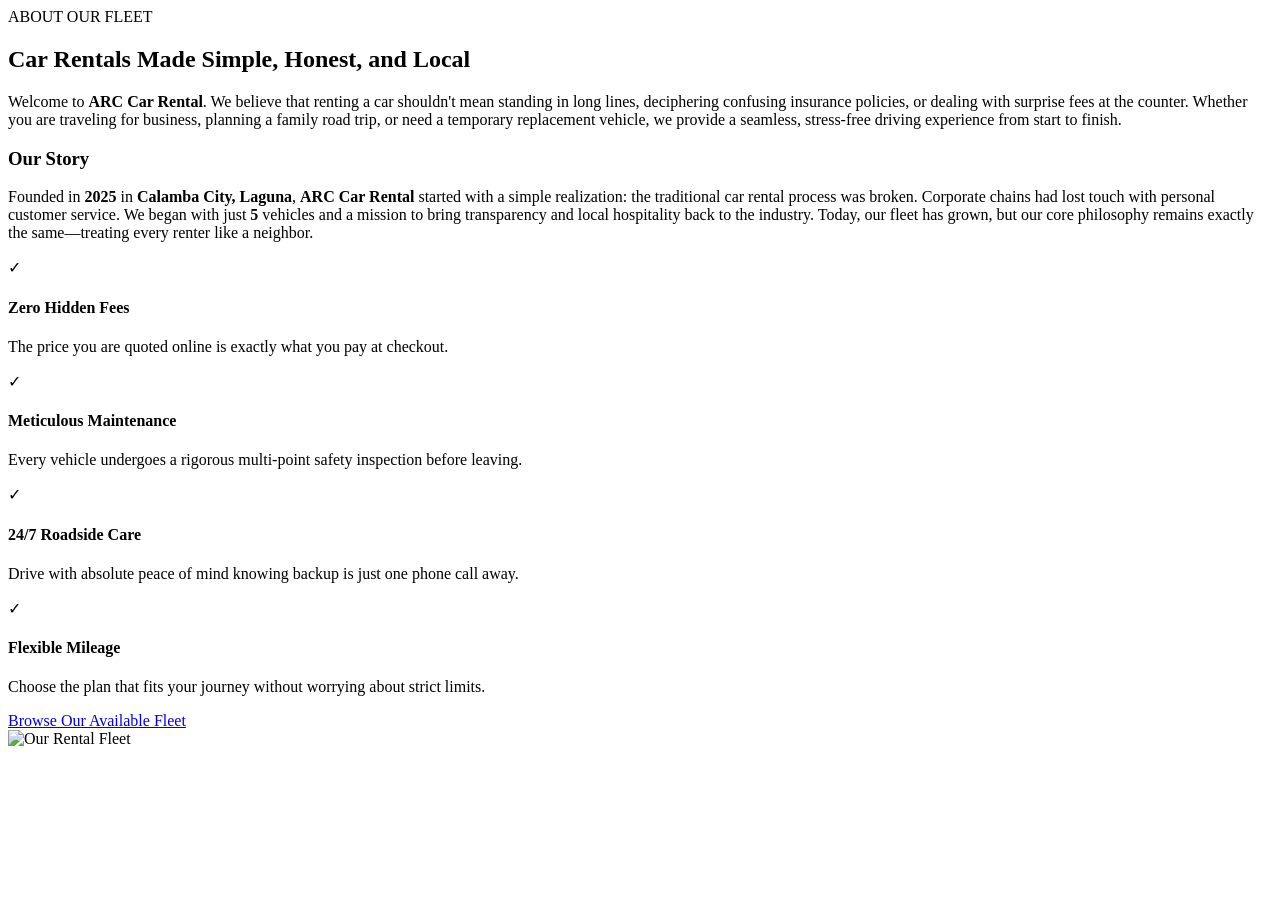
==== about.html @ da22dfcc "Add files via upload" ====
<!DOCTYPE html>
<html lang="en">
<head>
    <meta charset="UTF-8">
    <meta name="viewport" content="width=device-width, initial-scale=1.0">
    <title>Car Catalog</title>
    <!-- <link rel="stylesheet" href="style.css"> -->
    <link rel="stylesheet" href="css/about.css">
</head>
<body>
 
 <!-- Navbar Section -->
<div class="navbar"></div>


<section class="about-section">
    <div class="aboutUs-container">
        
        <!-- Left Column: Written Content -->
        <div class="aboutUs-content">
            <span class="about-subtitle">ABOUT OUR FLEET</span>
            <h1 class="about-title">Car Rentals Made Simple, Honest, and Local</h1>
            
            <p class="about-description">
                Welcome to <strong>ARC Car Rental</strong>. We believe that renting a car shouldn't mean standing in long lines, deciphering confusing insurance policies, or dealing with surprise fees at the counter. Whether you are traveling for business, planning a family road trip, or need a temporary replacement vehicle, we provide a seamless, stress-free driving experience from start to finish.
            </p>
            
            <h3 class="story-title">Our Story</h3>
            <p class="about-description">
                Founded in <strong>2025</strong> in <strong>Calamba City, Laguna</strong>, <strong>ARC Car Rental</strong> started with a simple realization: the traditional car rental process was broken. Corporate chains had lost touch with personal customer service. We began with just <strong>5</strong> vehicles and a mission to bring transparency and local hospitality back to the industry. Today, our fleet has grown, but our core philosophy remains exactly the same—treating every renter like a neighbor.
            </p>

            <!-- 2x2 Custom Grid for Pillars -->
            <div class="pillars-grid">
                <div class="pillar-card">
                    <span class="pillar-icon">✓</span>
                    <div class="pillar-text">
                        <h4>Zero Hidden Fees</h4>
                        <p>The price you are quoted online is exactly what you pay at checkout.</p>
                    </div>
                </div>
                <div class="pillar-card">
                    <span class="pillar-icon">✓</span>
                    <div class="pillar-text">
                        <h4>Meticulous Maintenance</h4>
                        <p>Every vehicle undergoes a rigorous multi-point safety inspection before leaving.</p>
                    </div>
                </div>
                <div class="pillar-card">
                    <span class="pillar-icon">✓</span>
                    <div class="pillar-text">
                        <h4>24/7 Roadside Care</h4>
                        <p>Drive with absolute peace of mind knowing backup is just one phone call away.</p>
                    </div>
                </div>
                <div class="pillar-card">
                    <span class="pillar-icon">✓</span>
                    <div class="pillar-text">
                        <h4>Flexible Mileage</h4>
                        <p>Choose the plan that fits your journey without worrying about strict limits.</p>
                    </div>
                </div>
            </div>

            <a href="carlist.html" class="about-btn">Browse Our Available Fleet</a>
        </div>

        <!-- Right Column: Visual Media Box -->
        <div class="about-media">
            <img src="image/car/aboutcar.png" alt="Our Rental Fleet" class="about-img">
        </div>

    </div>
</section>


<!-- Footer Section -->
    <div class="footer"></div>

    <script src="js/navbar.js"></script>


</body>
</html>
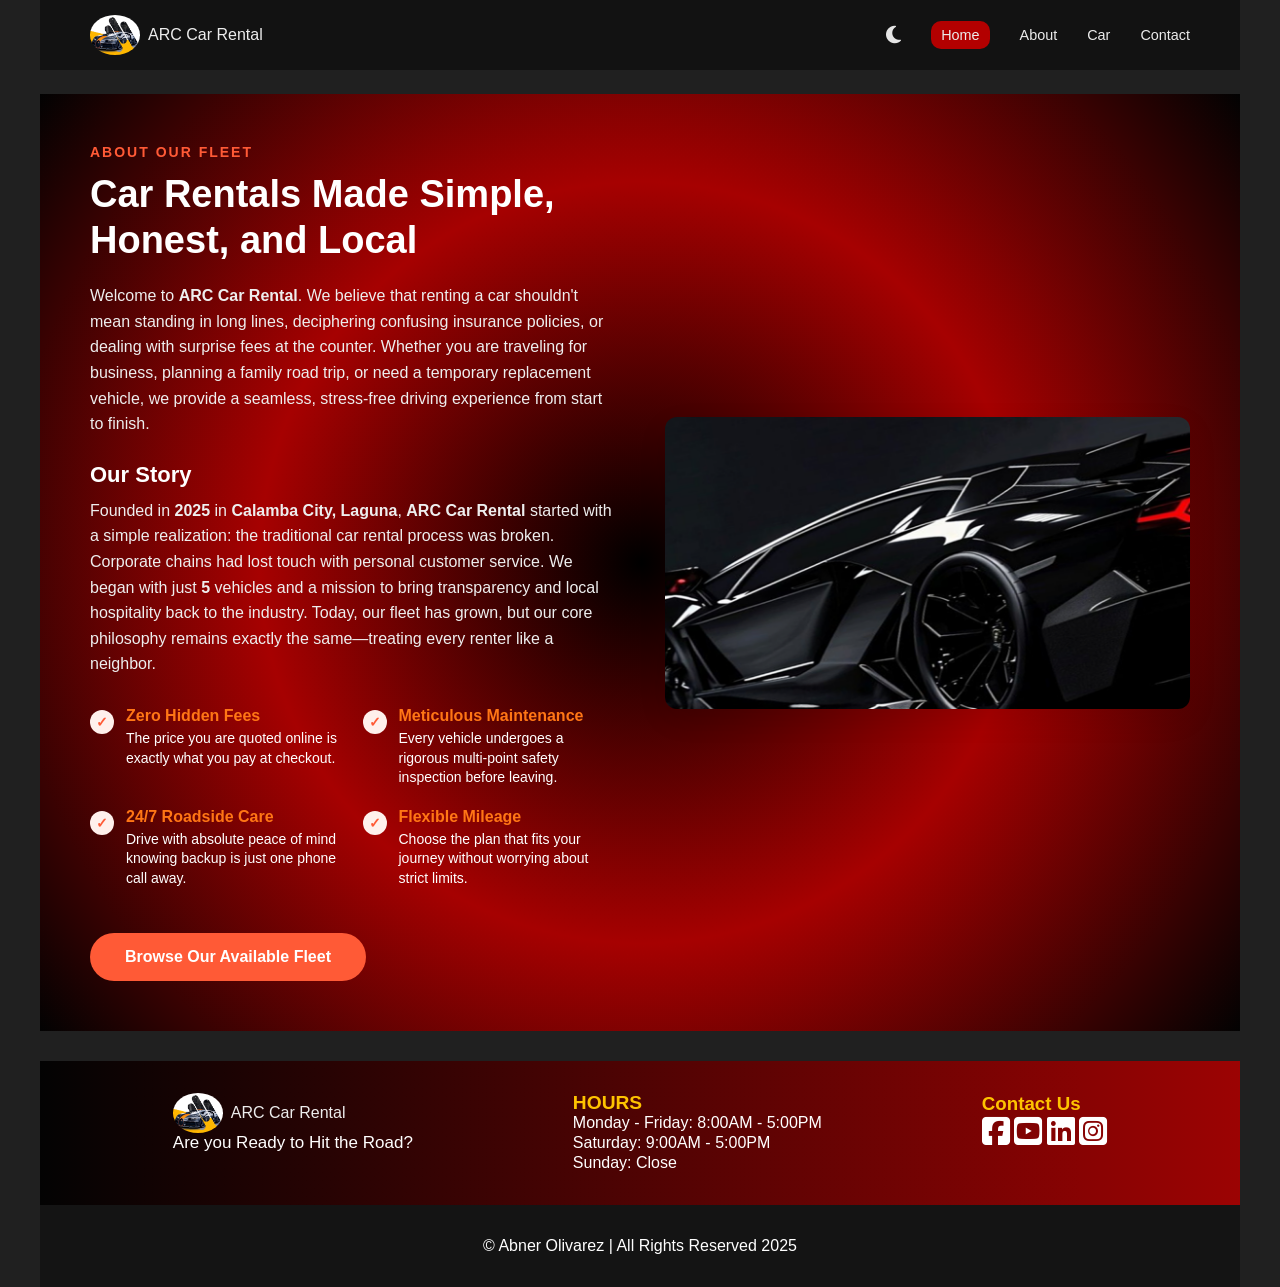
==== commit 4f6b101c: "Update about.html" ====
--- a/about.html
+++ b/about.html
@@ -4,6 +4,8 @@
     <meta charset="UTF-8">
     <meta name="viewport" content="width=device-width, initial-scale=1.0">
     <title>Car Catalog</title>
+ <!-- Your Website Favicon Icon -->
+    <link rel="icon" type="image/png" href="image/favcon.png">
     <!-- <link rel="stylesheet" href="style.css"> -->
     <link rel="stylesheet" href="css/about.css">
 </head>
@@ -81,4 +83,4 @@
 
 
 </body>
-</html>+</html>
--- a/css/about.css
+++ b/css/about.css
@@ -0,0 +1,337 @@
+/* Base Global Reset Layer */
+* {
+    box-sizing: border-box;
+    margin: 0;
+    padding: 0;
+    font-family: 'Segoe UI', Tahoma, Geneva, Verdana, sans-serif;
+}
+
+/* Main Section Layout Wrapper */
+.about-section {
+    padding: 30px 0px;
+    margin-top: 4rem;
+}
+
+.aboutUs-container {
+    width: 100%;
+    max-width: 1200px;
+    margin: 0 auto;
+     background: radial-gradient(circle, #000000,#a60101, #000000ed);
+    display: flex;
+    flex-direction: row;
+    gap: 50px;
+    padding: 50px;
+    align-items: center;
+}
+
+/* Text Element Column */
+.aboutUs-content {
+    flex: 1;
+}
+
+.about-subtitle {
+    display: block;
+    color: #ff5a36; /* Accent theme color: Feel free to change */
+    font-weight: 700;
+    font-size: 14px;
+    letter-spacing: 2px;
+    margin-bottom: 12px;
+}
+
+.about-title {
+    font-size: 38px;
+    line-height: 1.2;
+    color: #ffff;
+    margin-bottom: 20px;
+}
+
+.story-title {
+    font-size: 22px;
+    margin-top: 25px;
+    margin-bottom: 10px;
+    color: #ffff;
+}
+
+.about-description {
+    font-size: 16px;
+    line-height: 1.6;
+    color: #eeeeee;
+    margin-bottom: 15px;
+}
+
+/* Feature Pillars Layout (2 Columns, 2 Rows) */
+.pillars-grid {
+    display: grid;
+    grid-template-columns: repeat(2, 1fr);
+    gap: 20px;
+    margin: 30px 0;
+}
+
+.pillar-card {
+    display: flex;
+    align-items: flex-start;
+    gap: 12px;
+}
+
+.pillar-icon {
+    background-color: #fff0ec;
+    color: #ff5a36;
+    font-weight: bold;
+    font-size: 14px;
+    width: 24px;
+    height: 24px;
+    border-radius: 50%;
+    display: flex;
+    align-items: center;
+    justify-content: center;
+    flex-shrink: 0;
+    margin-top: 3px;
+}
+
+.pillar-text h4 {
+    font-size: 16px;
+    color: #ff7615;
+    margin-bottom: 4px;
+}
+
+.pillar-text p {
+    font-size: 14px;
+    color: #ffff;
+    line-height: 1.4;
+}
+
+/* Custom Booking Action Button */
+.about-btn {
+    display: inline-block;
+    background-color: #ff5a36;
+    color: #ffffff;
+    text-decoration: none;
+    padding: 15px 35px;
+    font-weight: 600;
+    border-radius: 30px;
+    margin-top: 15px;
+    transition: background-color 0.3s ease, transform 0.2s ease;
+}
+
+.about-btn:hover {
+    background-color: #e04422;
+    transform: translateY(-2px);
+}
+
+/* Right Media Column */
+.about-media {
+    flex: 1;
+    display: flex;
+    justify-content: center;
+}
+
+.about-img {
+    width: 100%;
+    max-width: 550px;
+    height: auto;
+    object-fit: cover;
+    border-radius: 12px;
+    box-shadow: 0 10px 30px rgba(0, 0, 0, 0.08);
+}
+/* ========================================================== */
+
+
+
+/* Fleet Section Main Background */
+.fleet-section {
+    padding: 30px 0px;
+    margin-top: 4rem;
+}
+
+.fleet-container {
+    width: min(1200px,100%);
+    margin: 0 auto;
+    background:radial-gradient(circle,#000000, #9f1d00, #000000);
+    padding: 50px;
+}
+
+/* Header Text Alignments */
+.fleet-header {
+    text-align: center;
+    max-width: 600px;
+    margin: 0 auto 50px auto;
+}
+
+.fleet-subtitle {
+    display: block;
+    color: #fc5d39; /* Unified accent theme color */
+    font-weight: 700;
+    font-size: 14px;
+    letter-spacing: 2px;
+    margin-bottom: 12px;
+}
+
+.fleet-title {
+    font-size: 36px;
+    color: #fff0ec;
+    margin-bottom: 15px;
+}
+
+.fleet-description {
+    font-size: 16px;
+    line-height: 1.6;
+    color: #fff3f0;
+}
+
+/* Fleet Cards Grid System (3 Columns across desktop) */
+.fleet-grid {
+    display: grid;
+    grid-template-columns: repeat(3, 1fr);
+    gap: 30px;
+}
+
+/* Individual Card Blocks */
+.car-card {
+    background-color: #ffffff;
+    border-radius: 12px;
+    overflow: hidden;
+    box-shadow: 0 4px 20px rgba(0, 0, 0, 0.04);
+    transition: transform 0.3s ease, box-shadow 0.3s ease;
+}
+
+.car-card:hover {
+    transform: translateY(-8px);
+    box-shadow: 0 12px 30px rgba(0, 0, 0, 0.1);
+}
+
+/* Image Wrappers */
+.car-image-box {
+    background-color: #f1f1f1;
+    padding: 30px 20px;
+    display: flex;
+    justify-content: center;
+    align-items: center;
+}
+
+.car-img {
+    width: 100%;
+    max-width: 200px;
+    height: auto;
+    object-fit: contain;
+}
+
+/* Text Padding and Data Layout inside Card */
+.car-details {
+    padding: 25px;
+}
+
+.car-type-badge {
+    display: inline-block;
+    background-color: #fff0ec;
+    color: #ff5a36;
+    font-size: 12px;
+    font-weight: 700;
+    padding: 4px 12px;
+    border-radius: 20px;
+    margin-bottom: 12px;
+}
+
+.car-name {
+    font-size: 20px;
+    color: #1a1a1a;
+    margin-bottom: 15px;
+}
+
+.car-name .car-year {
+    font-size: 14px;
+    color: #888888;
+    font-weight: 400;
+}
+
+/* Mini Specs Grid (2 columns inside card) */
+.car-specs {
+    display: grid;
+    grid-template-columns: repeat(2, 1fr);
+    gap: 12px;
+    padding-bottom: 20px;
+    margin-bottom: 20px;
+    border-bottom: 1px solid #eeeeee;
+}
+
+.spec-item {
+    font-size: 14px;
+    color: #555555;
+    display: flex;
+    align-items: center;
+    gap: 6px;
+}
+
+/* Footer Section with Pricing and Buttons */
+.car-footer {
+    display: flex;
+    justify-content: space-between;
+    align-items: center;
+}
+
+.price-amount {
+    font-size: 15px;
+    font-weight: 700;
+    color: #ff5a36;
+}
+
+.price-unit {
+    font-size: 14px;
+    color: #777777;
+}
+
+.book-btn {
+    background-color: #ff5a36;
+    color: #ffff;
+    text-decoration: none;
+    padding: 10px 22px;
+    font-size: 14px;
+    font-weight: 600;
+    border-radius: 6px;
+    transition: background-color 0.2s ease;
+}
+
+.book-btn:hover {
+    background-color: #ff6a49;
+}
+
+
+
+
+
+
+/* Responsive Tablet & Mobile Media Queries */
+@media (max-width: 992px) {
+    .aboutUs-container {
+        flex-direction: column-reverse; /* Stacks image below text on mobile/tablet */
+        gap: 40px;
+    }
+    
+    .about-title {
+        font-size: 32px;
+    }
+
+     .fleet-grid {
+        grid-template-columns: repeat(2, 1fr); /* 2 columns on tablet devices */
+    }
+}
+
+@media (max-width: 768px) {
+    .fleet-grid {
+        grid-template-columns: 1fr; /* 1 full-width column on phone screens */
+    }
+    
+    .fleet-title {
+        font-size: 30px;
+    }
+}
+
+
+@media (max-width: 576px) {
+    .pillars-grid {
+        grid-template-columns: 1fr; /* Drop pillars down to a single column on small phones */
+    }
+    
+    .aboutUs-section {
+        padding: 50px 15px;
+    }
+}
